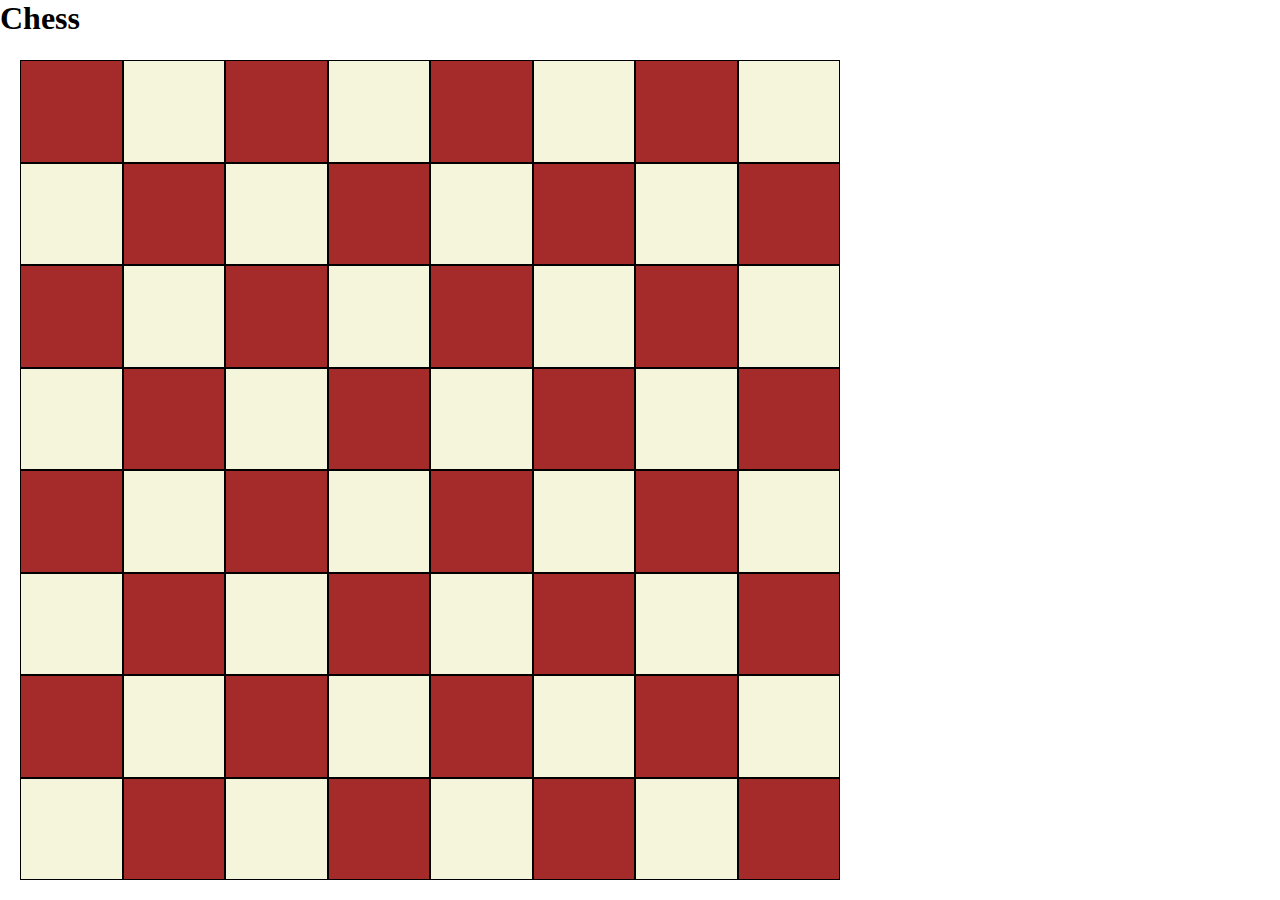
==== chessboard/index.html @ a21f5eee "init commit" ====
<!DOCTYPE html>
<html lang="en">
  <head>
    <meta charset="UTF-8" />
    <meta name="viewport" content="width=device-width, initial-scale=1.0" />
    <title>Document</title>
    <link rel="stylesheet" href="style.css" />
  </head>
  <body>
    <header>
      <h1>Chess</h1>
    </header>
    <div class="chessboard">
      <div class="square black"></div>
      <div class="square white"></div>
      <div class="square black"></div>
      <div class="square white"></div>
      <div class="square black"></div>
      <div class="square white"></div>
      <div class="square black"></div>
      <div class="square white"></div>

      <div class="square white"></div>
      <div class="square black"></div>
      <div class="square white"></div>
      <div class="square black"></div>
      <div class="square white"></div>
      <div class="square black"></div>
      <div class="square white"></div>
      <div class="square black"></div>

      <div class="square black"></div>
      <div class="square white"></div>
      <div class="square black"></div>
      <div class="square white"></div>
      <div class="square black"></div>
      <div class="square white"></div>
      <div class="square black"></div>
      <div class="square white"></div>

      <div class="square white"></div>
      <div class="square black"></div>
      <div class="square white"></div>
      <div class="square black"></div>
      <div class="square white"></div>
      <div class="square black"></div>
      <div class="square white"></div>
      <div class="square black"></div>
      <div class="square black"></div>
      <div class="square white"></div>
      <div class="square black"></div>
      <div class="square white"></div>
      <div class="square black"></div>
      <div class="square white"></div>
      <div class="square black"></div>
      <div class="square white"></div>

      <div class="square white"></div>
      <div class="square black"></div>
      <div class="square white"></div>
      <div class="square black"></div>
      <div class="square white"></div>
      <div class="square black"></div>
      <div class="square white"></div>
      <div class="square black"></div>
      <div class="square black"></div>
      <div class="square white"></div>
      <div class="square black"></div>
      <div class="square white"></div>
      <div class="square black"></div>
      <div class="square white"></div>
      <div class="square black"></div>
      <div class="square white"></div>

      <div class="square white"></div>
      <div class="square black"></div>
      <div class="square white"></div>
      <div class="square black"></div>
      <div class="square white"></div>
      <div class="square black"></div>
      <div class="square white"></div>
      <div class="square black"></div>
    </div>
  </body>
</html>
---- chessboard/style.css ----
* {
  margin: 0px;
  padding: 0px;
  box-sizing: border-box;
}

body {
  height: 100vh;
}

h1 {
  font-size: 32px;
}

header {
  height: 40px;
}
.chessboard {
  margin-top: 20px;
  margin-left: 20px;
  display: grid;
  grid-template-columns: repeat(8, 1fr);
  grid-template-rows: repeat(8, 1fr);
  height: calc(100% - 80px);
  aspect-ratio: 1;
}

.square {
  border: 1px solid black;
}

.white {
  background-color: beige;
}

.black {
  background-color: brown;
}
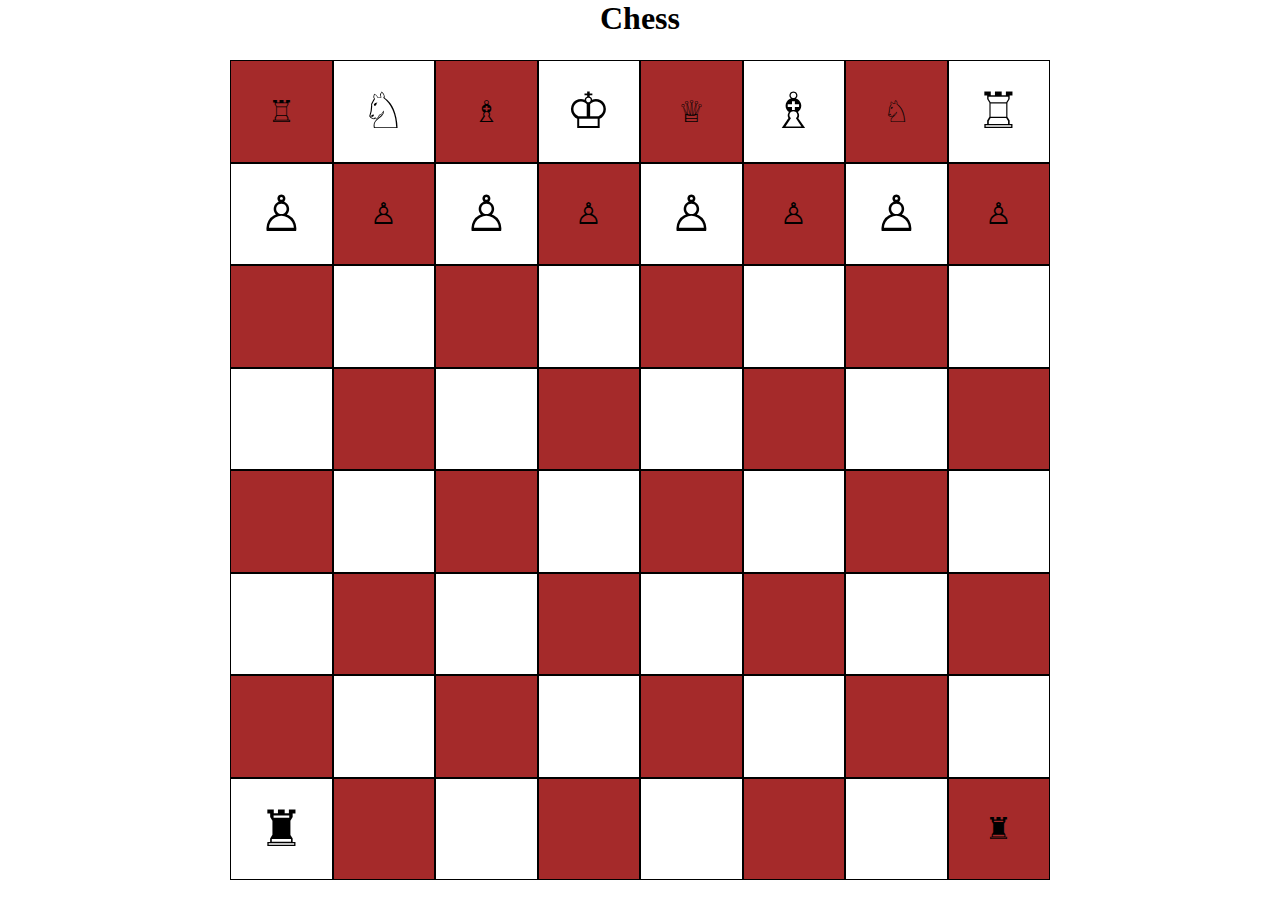
==== commit 52159054: "color squares by css only" ====
--- a/chessboard/index.html
+++ b/chessboard/index.html
@@ -11,75 +11,76 @@
       <h1>Chess</h1>
     </header>
     <div class="chessboard">
-      <div class="square black"></div>
-      <div class="square white"></div>
-      <div class="square black"></div>
-      <div class="square white"></div>
-      <div class="square black"></div>
-      <div class="square white"></div>
-      <div class="square black"></div>
-      <div class="square white"></div>
+      <div class="square">♖</div>
+      <div class="square">♘</div>
+      <div class="square">♗</div>
+      <div class="square">♔</div>
+      <div class="square">♕</div>
+      <div class="square">♗</div>
+      <div class="square">♘</div>
+      <div class="square">♖</div>
+      <div class="square">♙</div>
+      <div class="square">♙</div>
+      <div class="square">♙</div>
+      <div class="square">♙</div>
+      <div class="square">♙</div>
+      <div class="square">♙</div>
+      <div class="square">♙</div>
+      <div class="square">♙</div>
 
-      <div class="square white"></div>
-      <div class="square black"></div>
-      <div class="square white"></div>
-      <div class="square black"></div>
-      <div class="square white"></div>
-      <div class="square black"></div>
-      <div class="square white"></div>
-      <div class="square black"></div>
+      <div class="square"></div>
+      <div class="square"></div>
+      <div class="square"></div>
+      <div class="square"></div>
+      <div class="square"></div>
+      <div class="square"></div>
+      <div class="square"></div>
+      <div class="square"></div>
 
-      <div class="square black"></div>
-      <div class="square white"></div>
-      <div class="square black"></div>
-      <div class="square white"></div>
-      <div class="square black"></div>
-      <div class="square white"></div>
-      <div class="square black"></div>
-      <div class="square white"></div>
+      <div class="square"></div>
+      <div class="square"></div>
+      <div class="square"></div>
+      <div class="square"></div>
+      <div class="square"></div>
+      <div class="square"></div>
+      <div class="square"></div>
+      <div class="square"></div>
 
-      <div class="square white"></div>
-      <div class="square black"></div>
-      <div class="square white"></div>
-      <div class="square black"></div>
-      <div class="square white"></div>
-      <div class="square black"></div>
-      <div class="square white"></div>
-      <div class="square black"></div>
-      <div class="square black"></div>
-      <div class="square white"></div>
-      <div class="square black"></div>
-      <div class="square white"></div>
-      <div class="square black"></div>
-      <div class="square white"></div>
-      <div class="square black"></div>
-      <div class="square white"></div>
+      <div class="square"></div>
+      <div class="square"></div>
+      <div class="square"></div>
+      <div class="square"></div>
+      <div class="square"></div>
+      <div class="square"></div>
+      <div class="square"></div>
+      <div class="square"></div>
 
-      <div class="square white"></div>
-      <div class="square black"></div>
-      <div class="square white"></div>
-      <div class="square black"></div>
-      <div class="square white"></div>
-      <div class="square black"></div>
-      <div class="square white"></div>
-      <div class="square black"></div>
-      <div class="square black"></div>
-      <div class="square white"></div>
-      <div class="square black"></div>
-      <div class="square white"></div>
-      <div class="square black"></div>
-      <div class="square white"></div>
-      <div class="square black"></div>
-      <div class="square white"></div>
+      <div class="square"></div>
+      <div class="square"></div>
+      <div class="square"></div>
+      <div class="square"></div>
+      <div class="square"></div>
+      <div class="square"></div>
+      <div class="square"></div>
+      <div class="square"></div>
 
-      <div class="square white"></div>
-      <div class="square black"></div>
-      <div class="square white"></div>
-      <div class="square black"></div>
-      <div class="square white"></div>
-      <div class="square black"></div>
-      <div class="square white"></div>
-      <div class="square black"></div>
+      <div class="square"></div>
+      <div class="square"></div>
+      <div class="square"></div>
+      <div class="square"></div>
+      <div class="square"></div>
+      <div class="square"></div>
+      <div class="square"></div>
+      <div class="square"></div>
+
+      <div class="square">♜</div>
+      <div class="square"></div>
+      <div class="square"></div>
+      <div class="square"></div>
+      <div class="square"></div>
+      <div class="square"></div>
+      <div class="square"></div>
+      <div class="square">♜</div>
     </div>
   </body>
 </html>
--- a/chessboard/style.css
+++ b/chessboard/style.css
@@ -14,10 +14,12 @@
 
 header {
   height: 40px;
+  text-align: center;
 }
 .chessboard {
   margin-top: 20px;
-  margin-left: 20px;
+  margin-left: auto;
+  margin-right: auto;
   display: grid;
   grid-template-columns: repeat(8, 1fr);
   grid-template-rows: repeat(8, 1fr);
@@ -27,12 +29,21 @@
 
 .square {
   border: 1px solid black;
+  font-size: 50px;
+  display: flex;
+  flex-direction: row;
+  justify-content: center;
+  align-items: center;
 }
 
-.white {
-  background-color: beige;
+.square:nth-child(16n + 16),
+.square:nth-child(16n + 14),
+.square:nth-child(16n + 12),
+.square:nth-child(16n + 10),
+.square:nth-child(16n + 7),
+.square:nth-child(16n + 5),
+.square:nth-child(16n + 3),
+.square:nth-child(16n + 1) {
+  background: brown;
+  font-size: 30px;
 }
-
-.black {
-  background-color: brown;
-}
